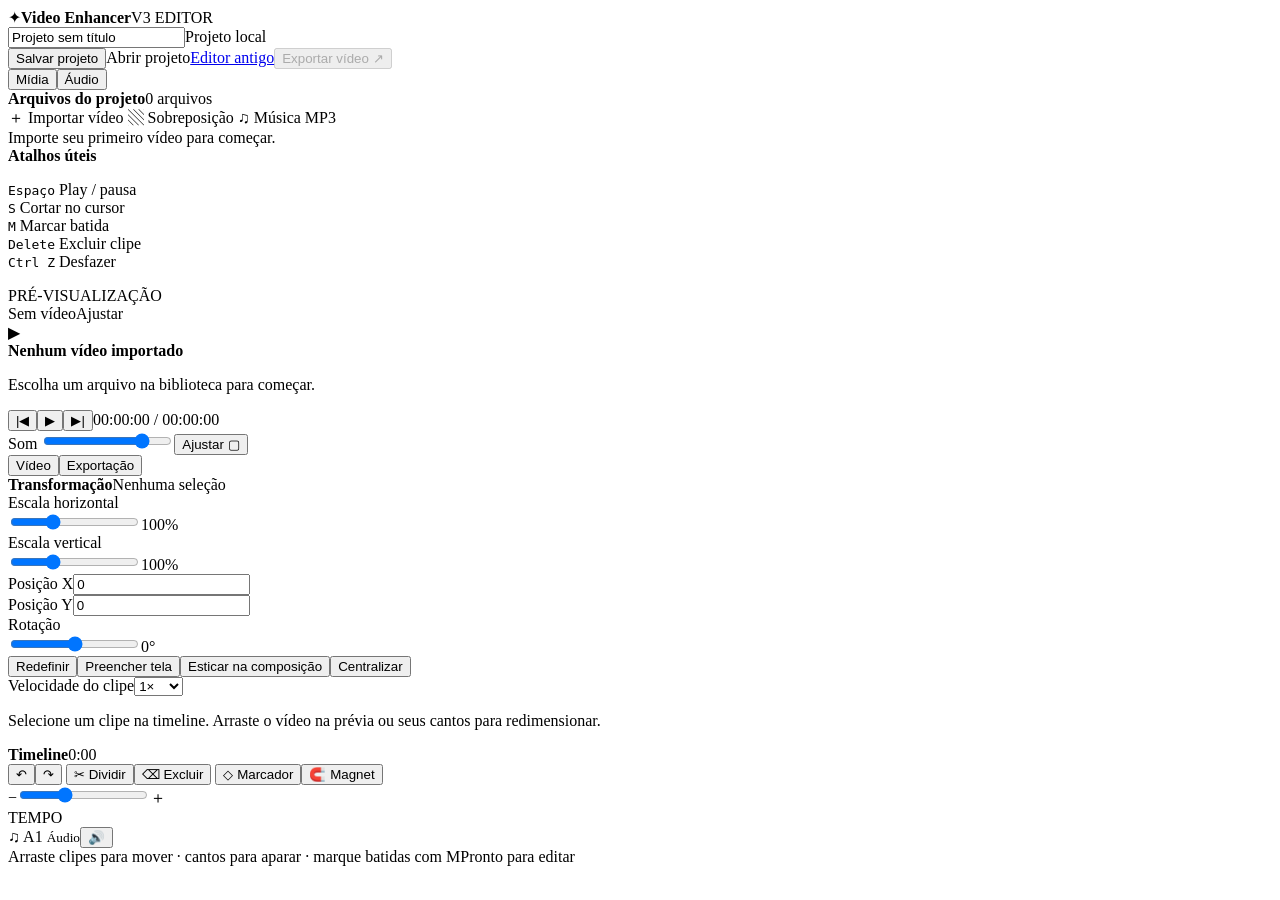
==== static/v3/index.html @ 7de9e012 "Start V3 focused editor with resizable canvas, precise timeline and clean desktop workspace" ====
<!doctype html>
<html lang="pt-BR">
<head>
<meta charset="utf-8"><meta name="viewport" content="width=device-width,initial-scale=1">
<title>Video Enhancer V3 — Workspace</title>
<link rel="stylesheet" href="/static/v3/workspace.css?v=1">
</head>
<body>
<header class="topbar">
 <div class="brand"><span class="brand-mark">✦</span><strong>Video Enhancer</strong><span class="edition">V3 EDITOR</span></div>
 <div class="project"><input id="projectName" value="Projeto sem título" maxlength="70" aria-label="Nome do projeto"><span id="saveStatus">Projeto local</span></div>
 <div class="actions"><button id="saveProject" title="Salvar arquivo de projeto">Salvar projeto</button><label class="toplink">Abrir projeto<input id="openProject" type="file" accept=".json,application/json" hidden></label><a href="/editor" title="Voltar ao editor anterior">Editor antigo</a><button id="exportBtn" class="primary" disabled>Exportar vídeo ↗</button></div>
</header>
<div class="app">
 <aside class="media-sidebar panel">
  <nav class="panel-tabs" aria-label="Biblioteca"><button class="active" data-library="media">Mídia</button><button data-library="sound">Áudio</button></nav>
  <div class="panel-header"><strong>Arquivos do projeto</strong><span id="assetCount">0 arquivos</span></div>
  <div class="import-grid">
   <label class="import-main">＋ Importar vídeo<input id="mainFile" type="file" accept="video/*,.mp4,.mov,.mkv,.webm,.avi,.m4v" hidden></label>
   <label class="import-secondary">▧ Sobreposição<input id="overlayFile" type="file" accept="video/*,.mp4,.mov,.mkv,.webm,.avi,.m4v" hidden></label>
   <label class="import-secondary">♫ Música MP3<input id="audioFile" type="file" accept=".mp3,audio/mpeg" hidden></label>
  </div>
  <div id="assetList" class="asset-list"><div class="empty-media">Importe seu primeiro vídeo para começar.</div></div>
  <div class="sidebar-hint"><strong>Atalhos úteis</strong><p><kbd>Espaço</kbd> Play / pausa<br><kbd>S</kbd> Cortar no cursor<br><kbd>M</kbd> Marcar batida<br><kbd>Delete</kbd> Excluir clipe<br><kbd>Ctrl Z</kbd> Desfazer</p></div>
 </aside>
 <main class="monitor panel">
  <div class="monitor-top"><span>PRÉ-VISUALIZAÇÃO</span><div class="monitor-info"><span id="resLabel">Sem vídeo</span><span id="zoomMonitor">Ajustar</span></div></div>
  <div id="monitorViewport" class="monitor-viewport">
   <div id="composition" class="composition" aria-label="Composição do vídeo">
    <div id="baseTransform" class="base-transform" hidden>
     <video id="video" playsinline preload="metadata"></video>
     <span class="transform-handle nw" data-handle="nw"></span><span class="transform-handle ne" data-handle="ne"></span><span class="transform-handle sw" data-handle="sw"></span><span class="transform-handle se" data-handle="se"></span>
    </div>
    <div id="overlayContainer" class="overlay-container"></div>
    <div id="centerGuideX" class="center-guide vertical" hidden></div><div id="centerGuideY" class="center-guide horizontal" hidden></div>
   </div>
   <div id="emptyMonitor" class="empty-monitor"><div class="play-symbol">▶</div><strong>Nenhum vídeo importado</strong><p>Escolha um arquivo na biblioteca para começar.</p></div>
  </div>
  <div class="playerbar">
   <div class="player-left"><button id="goStart" title="Início">|◀</button><button id="playBtn" class="play-toggle" title="Reproduzir">▶</button><button id="stepForward" title="Avançar um quadro">▶|</button><span id="timeLabel">00:00:00 / 00:00:00</span></div>
   <div class="player-right"><label>Som <input id="volume" type="range" min="0" max="100" value="80"></label><button id="fitMonitor" title="Centralizar prévia">Ajustar ▢</button></div>
  </div>
 </main>
 <aside class="properties panel">
  <nav class="panel-tabs" aria-label="Propriedades"><button class="active" data-inspector="video">Vídeo</button><button data-inspector="export">Exportação</button></nav>
  <div class="properties-content">
   <section id="clipSettings">
    <div class="panel-header"><strong>Transformação</strong><span id="selectionLabel">Nenhuma seleção</span></div>
    <div class="setting"><label>Escala horizontal</label><div class="inputline"><input id="scaleX" type="range" min="10" max="300" value="100"><output id="scaleXVal">100%</output></div></div>
    <div class="setting"><label>Escala vertical</label><div class="inputline"><input id="scaleY" type="range" min="10" max="300" value="100"><output id="scaleYVal">100%</output></div></div>
    <div class="setting double"><div><label>Posição X</label><input id="posX" type="number" step="1" value="0"></div><div><label>Posição Y</label><input id="posY" type="number" step="1" value="0"></div></div>
    <div class="setting"><label>Rotação</label><div class="inputline"><input id="rotation" type="range" min="-180" max="180" value="0"><output id="rotationVal">0°</output></div></div>
    <div class="button-grid"><button id="resetTransform">Redefinir</button><button id="fillCanvas">Preencher tela</button><button id="stretchCanvas">Esticar na composição</button><button id="centerCanvas">Centralizar</button></div>
    <div class="separator"></div>
    <div class="setting"><label>Velocidade do clipe</label><select id="speed"><option value="0.5">0.5×</option><option value="1" selected>1×</option><option value="1.5">1.5×</option><option value="2">2×</option></select></div>
    <p class="helper">Selecione um clipe na timeline. Arraste o vídeo na prévia ou seus cantos para redimensionar.</p>
   </section>
   <section id="exportSettings" hidden>
    <div class="panel-header"><strong>Configurações de saída</strong></div>
    <div class="setting"><label>Composição</label><select id="canvasPreset"><option value="source">Original</option><option value="1920x1080">1920 × 1080 (16:9)</option><option value="1080x1920">1080 × 1920 (9:16)</option><option value="1080x1080">1080 × 1080 (1:1)</option></select></div>
    <div class="setting double"><div><label>Largura</label><input id="canvasWidth" type="number" min="64" max="4096" step="2" value="1920"></div><div><label>Altura</label><input id="canvasHeight" type="number" min="64" max="4096" step="2" value="1080"></div></div>
    <div class="setting"><label>FPS</label><select id="canvasFps"><option>24</option><option selected>30</option><option>60</option></select></div>
    <div class="setting"><label>Melhoria</label><select id="quality"><option value="off">Desligada</option><option value="balanced" selected>Equilibrada</option><option value="strong">Forte</option></select></div>
    <div class="setting"><label>Modo de exportação</label><select id="exportMode"><option value="fast">Rápida</option><option value="quality">Qualidade máxima</option></select></div>
    <div class="setting checkbox"><label><input id="muteSource" type="checkbox"> Remover áudio original</label></div>
    <div class="setting checkbox"><label><input id="muteAll" type="checkbox"> Exportar sem áudio</label></div>
    <p class="helper">Exportação MP4 / H.264 via FFmpeg no computador. As sobreposições são renderizadas com o vídeo.</p>
   </section>
  </div>
 </aside>
 <section class="timeline panel">
  <div class="timeline-toolbar">
   <div class="timeline-label"><strong>Timeline</strong><span id="durationLabel">0:00</span></div>
   <div class="tools">
    <button id="undoBtn" title="Desfazer (Ctrl+Z)">↶</button><button id="redoBtn" title="Refazer (Ctrl+Y)">↷</button>
    <span class="tool-divider"></span><button id="splitBtn" title="Dividir (S)">✂ Dividir</button><button id="deleteBtn" title="Excluir (Delete)">⌫ Excluir</button>
    <button id="markerBtn" title="Marcador (M)">◇ Marcador</button><button id="magnetBtn" class="tool-active" aria-pressed="true" title="Encaixe magnético">🧲 Magnet</button>
   </div>
   <div class="zoom"><span>−</span><input id="zoomRange" type="range" min="24" max="180" step="2" value="76" aria-label="Zoom da timeline"><span>＋</span></div>
  </div>
  <div id="timelineScroll" class="timeline-scroll">
   <div id="timelineStage" class="timeline-stage">
    <div class="ruler-track"><div class="track-label muted">TEMPO</div><div id="ruler" class="ruler"></div></div>
    <div id="markerLane" class="marker-lane"></div>
    <div id="videoTracks"></div>
    <div class="track audio-row"><div class="track-label audio-label">♫ A1 <small>Áudio</small><button id="audioMute" title="Silenciar música" aria-pressed="false">🔊</button></div><div id="audioLane" class="track-lane audio-lane"></div></div>
    <div id="playhead" class="playhead"><span></span></div>
   </div>
  </div>
  <div class="timeline-footer"><span>Arraste clipes para mover · cantos para aparar · marque batidas com M</span><span id="statusLine">Pronto para editar</span></div>
 </section>
</div>
<div id="exportDialog" class="modal" hidden><div class="modal-card"><div class="modal-header"><strong>Exportando projeto</strong><button id="closeExport" title="Fechar">×</button></div><p id="exportStatus">Preparando vídeo...</p><div class="progress"><div id="exportProgress"></div></div><span id="exportPercentage">0%</span><a id="downloadVideo" hidden download="video-enhancer-v3.mp4">Baixar MP4 ↧</a></div></div>
<div id="toast" class="toast" role="status" hidden></div>
<script src="/static/v3/workspace.js?v=1" defer></script>
</body></html>
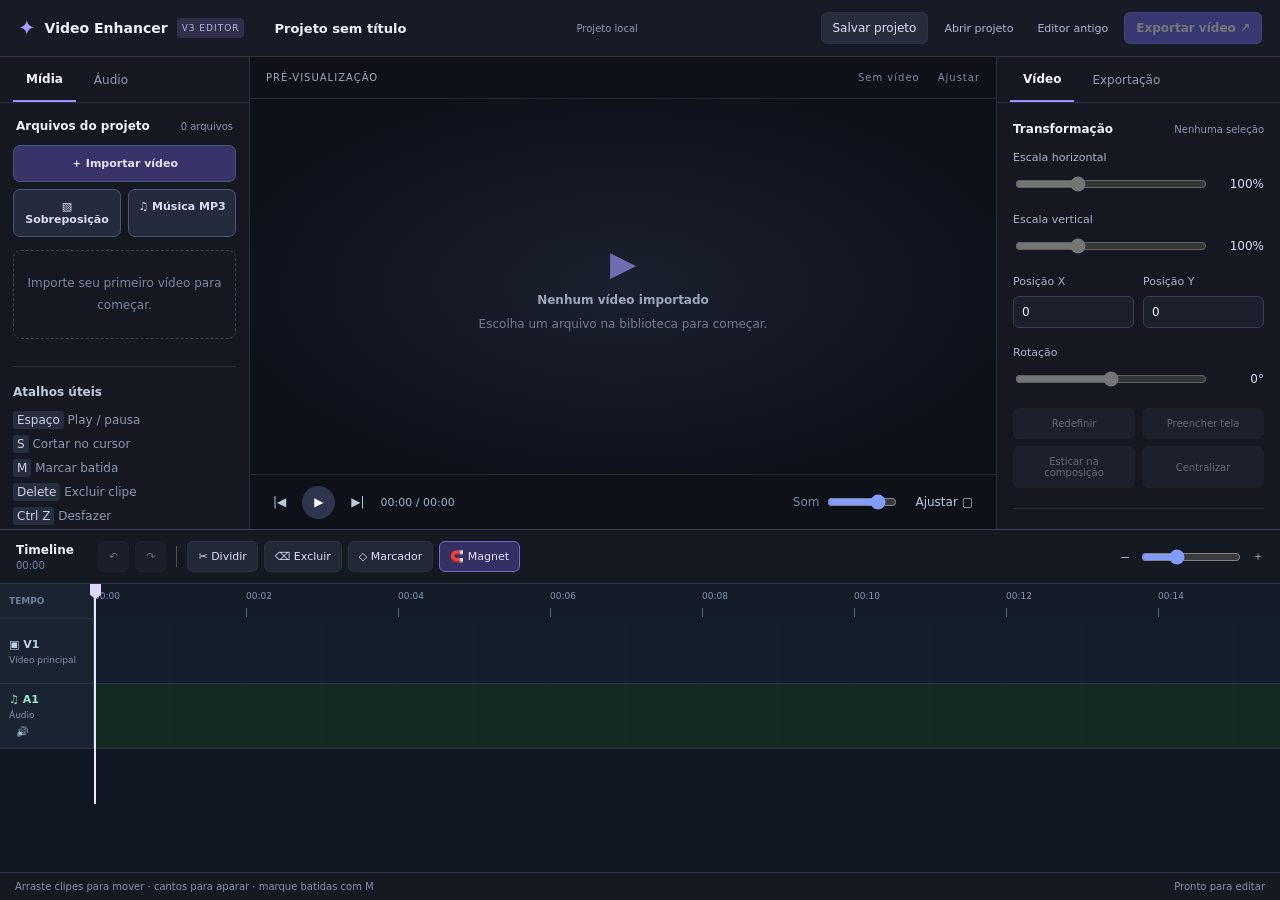
==== commit 430758a1: "Add dedicated overlay inspector with scale, opacity and timing controls" ====
--- a/static/v3/index.html
+++ b/static/v3/index.html
@@ -45,7 +45,7 @@
   <nav class="panel-tabs" aria-label="Propriedades"><button class="active" data-inspector="video">Vídeo</button><button data-inspector="export">Exportação</button></nav>
   <div class="properties-content">
    <section id="clipSettings">
-    <div class="panel-header"><strong>Transformação</strong><span id="selectionLabel">Nenhuma seleção</span></div>
+    <div id="baseSettings"><div class="panel-header"><strong>Transformação</strong><span id="selectionLabel">Nenhuma seleção</span></div>
     <div class="setting"><label>Escala horizontal</label><div class="inputline"><input id="scaleX" type="range" min="10" max="300" value="100"><output id="scaleXVal">100%</output></div></div>
     <div class="setting"><label>Escala vertical</label><div class="inputline"><input id="scaleY" type="range" min="10" max="300" value="100"><output id="scaleYVal">100%</output></div></div>
     <div class="setting double"><div><label>Posição X</label><input id="posX" type="number" step="1" value="0"></div><div><label>Posição Y</label><input id="posY" type="number" step="1" value="0"></div></div>
@@ -53,7 +53,15 @@
     <div class="button-grid"><button id="resetTransform">Redefinir</button><button id="fillCanvas">Preencher tela</button><button id="stretchCanvas">Esticar na composição</button><button id="centerCanvas">Centralizar</button></div>
     <div class="separator"></div>
     <div class="setting"><label>Velocidade do clipe</label><select id="speed"><option value="0.5">0.5×</option><option value="1" selected>1×</option><option value="1.5">1.5×</option><option value="2">2×</option></select></div>
-    <p class="helper">Selecione um clipe na timeline. Arraste o vídeo na prévia ou seus cantos para redimensionar.</p>
+    <p class="helper">Selecione um clipe na timeline. Arraste o vídeo na prévia ou seus cantos para redimensionar.</p></div>
+    <div id="overlaySettings" hidden>
+     <div class="panel-header"><strong>Sobreposição</strong><span id="overlayName">V2</span></div>
+     <div class="setting"><label>Tamanho da camada</label><div class="inputline"><input id="overlayScale" type="range" min="10" max="100" value="40"><output id="overlayScaleValue">40%</output></div></div>
+     <div class="setting"><label>Opacidade</label><div class="inputline"><input id="overlayOpacity" type="range" min="0" max="100" value="100"><output id="overlayOpacityValue">100%</output></div></div>
+     <div class="setting double"><div><label>Início na timeline</label><input id="overlayAt" type="number" min="0" step=".01"></div><div><label>Fim no vídeo</label><input id="overlayEnd" type="number" min=".08" step=".01"></div></div>
+     <div class="button-grid"><button id="overlayToggle">Ocultar camada</button><button id="overlayDelete">Excluir camada</button></div>
+     <p class="helper">Arraste a camada na prévia para posicionar e na timeline para ajustar o início. O áudio da sobreposição não é exportado.</p>
+    </div>
    </section>
    <section id="exportSettings" hidden>
     <div class="panel-header"><strong>Configurações de saída</strong></div>
--- a/static/v3/workspace.css
+++ b/static/v3/workspace.css
@@ -0,0 +1 @@
+:root{color-scheme:dark;font-family:Inter,ui-sans-serif,system-ui,-apple-system,"Segoe UI",sans-serif;--page:#0e1016;--panel:#151820;--layer:#1c212d;--border:#2b3040;--text:#edf0fa;--muted:#8c97ae;--accent:#829bff;--accent-2:#655ddd;--audio:#48c09c;--clip:#5368b6;--track:#151c28}*{box-sizing:border-box}html,body{margin:0;height:100%;overflow:hidden}body{background:var(--page);color:var(--text);font-size:12px}button,input,select{font:inherit}button{color:#d9e2f7;border:1px solid var(--border);background:#262c3b;border-radius:6px;padding:8px 11px;cursor:pointer}button:hover:not(:disabled){background:#343d52}button:disabled{opacity:.4;cursor:default}input,select{background:#1b202c;color:var(--text);border:1px solid #354056;border-radius:6px;padding:8px;min-width:0}input[type=range]{padding:0;accent-color:var(--accent);cursor:pointer}input[type=checkbox]{accent-color:var(--accent)}[hidden]{display:none!important}.topbar{height:57px;display:flex;align-items:center;gap:22px;padding:0 18px;border-bottom:1px solid #303648;background:#171b25}.brand{display:flex;align-items:center;gap:9px;white-space:nowrap;font-size:14px}.brand-mark{color:#a69bff;font-size:21px}.edition{font-size:9px;color:#b2b8ed;letter-spacing:1px;background:#30304b;padding:5px;border-radius:4px}.project{display:flex;align-items:center;gap:10px;flex:1;min-width:0}.project input{max-width:300px;width:100%;border:0;background:transparent;font-size:13px;font-weight:600}.project>span{font-size:10px;color:var(--muted);white-space:nowrap}.actions{display:flex;align-items:center;gap:8px}.actions a,.toplink{font-size:11px;color:#adbad2;padding:8px;text-decoration:none;cursor:pointer;white-space:nowrap}.actions a:hover,.toplink:hover{color:#fff}.actions button{white-space:nowrap}.primary{background:#6864e6;border-color:#8983f4;color:#fff;font-weight:700}.primary:hover:not(:disabled){background:#817afe}.app{height:calc(100vh - 57px);display:grid;grid-template-columns:250px minmax(300px,1fr) 284px;grid-template-rows:minmax(245px,1fr) minmax(275px,44%);overflow:hidden}.panel{background:var(--panel);min-width:0;min-height:0}.media-sidebar,.properties{overflow:auto;scrollbar-width:thin;scrollbar-color:#44516b transparent}.media-sidebar{border-right:1px solid var(--border)}.properties{border-left:1px solid var(--border)}.panel-tabs{height:46px;display:flex;align-items:stretch;gap:5px;padding:0 13px;border-bottom:1px solid var(--border)}.panel-tabs button{border:0;background:transparent;color:#929caf;border-radius:0;padding:0 13px;font-size:12px}.panel-tabs button.active{border-bottom:2px solid #9b90ff;color:#f5f3ff;font-weight:750}.panel-header{display:flex;align-items:center;justify-content:space-between;padding:16px 16px 12px;gap:8px}.panel-header strong{font-size:12px}.panel-header span{color:var(--muted);font-size:10px}.import-grid{padding:0 13px;display:grid;grid-template-columns:repeat(2,minmax(0,1fr));gap:7px}.import-grid label{padding:10px 7px;border-radius:7px;text-align:center;cursor:pointer;font-weight:600;border:1px solid #4a5677;color:#d8ddf4;font-size:11px;min-width:0}.import-grid label:hover{border-color:#928aff}.import-main{grid-column:1/-1;background:#383369;color:#e7e1ff!important}.import-secondary{background:#232b3c}.asset-list{padding:13px;display:flex;flex-direction:column;gap:8px}.empty-media{border:1px dashed #394257;text-align:center;color:#79879f;border-radius:8px;padding:22px 11px;line-height:1.8}.asset-tile{display:flex;align-items:center;gap:10px;border:1px solid #354050;border-radius:7px;background:#202633;padding:10px;min-width:0;cursor:pointer}.asset-tile:hover{border-color:#697aa7}.asset-icon{width:37px;height:34px;display:grid;place-items:center;color:#e5eaff;background:#35425c;border-radius:5px;font-size:20px}.asset-tile.audio .asset-icon{background:#20574d;color:#b4ffdf}.asset-tile .asset-info{overflow:hidden;flex:1}.asset-tile .asset-info strong{font-size:10px;overflow:hidden;text-overflow:ellipsis;white-space:nowrap;display:block}.asset-tile .asset-info small{font-size:10px;color:#899db3}.sidebar-hint{border-top:1px solid var(--border);margin:14px 13px;padding-top:13px;color:var(--muted);line-height:2}.sidebar-hint strong{color:#c3cade}.sidebar-hint p{margin:4px 0}kbd{background:#272d3d;color:#c7d1e8;border-radius:3px;padding:2px 4px;font-family:inherit}.monitor{display:flex;flex-direction:column;background:#0e1118}.monitor-top{height:42px;display:flex;align-items:center;justify-content:space-between;padding:0 16px;border-bottom:1px solid #252a36;font-size:10px;letter-spacing:1px;color:#a0aabc}.monitor-info{display:flex;gap:18px;color:#7f8ba2}.monitor-viewport{min-height:0;flex:1;display:flex;align-items:center;justify-content:center;position:relative;padding:20px;background:radial-gradient(ellipse at center,#1b202e 0%,#0d111a 78%);overflow:hidden}.composition{position:relative;background:#07080b;overflow:hidden;flex:none;box-shadow:0 10px 35px #000b;isolation:isolate;container-type:size}.base-transform{position:absolute;outline:1px solid #bbb3ff;cursor:move;touch-action:none;transform-origin:center center;z-index:1}.base-transform video{width:100%;height:100%;display:block;object-fit:fill;pointer-events:none;background:#000}.transform-handle{position:absolute;width:10px;height:10px;border:1px solid #fff;background:#988aff;border-radius:2px;z-index:3}.transform-handle.nw{top:-5px;left:-5px;cursor:nwse-resize}.transform-handle.ne{top:-5px;right:-5px;cursor:nesw-resize}.transform-handle.sw{bottom:-5px;left:-5px;cursor:nesw-resize}.transform-handle.se{bottom:-5px;right:-5px;cursor:nwse-resize}.overlay-container{position:absolute;inset:0;z-index:2;pointer-events:none}.overlay-video{position:absolute;overflow:hidden;pointer-events:auto;cursor:move;outline:1px solid #7ebcf6;touch-action:none}.overlay-video.active{outline:2px solid #b6edff}.overlay-video video{display:block;width:100%;height:100%;pointer-events:none;object-fit:fill}.center-guide{position:absolute;z-index:5;pointer-events:none;background:#67e0fc}.center-guide.vertical{left:50%;top:0;bottom:0;width:1px}.center-guide.horizontal{top:50%;left:0;right:0;height:1px}.empty-monitor{position:absolute;text-align:center;color:#9ba7bd;display:flex;align-items:center;flex-direction:column;gap:10px}.empty-monitor p{margin:0;color:#6e7c91}.play-symbol{font-size:34px;color:#706cb2}.playerbar{height:55px;border-top:1px solid #252b38;display:flex;align-items:center;justify-content:space-between;padding:0 15px;gap:6px}.player-left,.player-right{display:flex;align-items:center;gap:8px}.playerbar button{background:transparent;border:0;padding:6px 8px;color:#becae0}.playerbar button:hover{color:#fff}.playerbar .play-toggle{background:#2f3550;color:white;border-radius:50%;width:33px;height:33px}.playerbar span{color:#a6b3cc;font-variant-numeric:tabular-nums;font-size:11px}.playerbar label{display:flex;align-items:center;gap:6px;color:#7c8aa0}.playerbar input{width:70px}.properties-content{padding:0 16px 24px}.properties .panel-header{padding:19px 0 15px}.setting{display:flex;flex-direction:column;gap:9px;margin:0 0 18px}.setting>label,.setting>div>label{color:#aab4c9;font-size:11px}.setting .inputline{display:flex;align-items:center;gap:11px}.setting input[type=range]{flex:1;min-width:0}.setting output{width:44px;text-align:right;color:#d7ddf2;font-variant-numeric:tabular-nums}.setting.double{display:grid;grid-template-columns:1fr 1fr;gap:9px}.setting.double>div{display:flex;flex-direction:column;gap:8px;min-width:0}.setting.double input{width:100%}.button-grid{display:grid;grid-template-columns:1fr 1fr;gap:7px}.button-grid button{padding:9px 7px;font-size:10px}.separator{height:1px;background:var(--border);margin:20px 0}.helper{font-size:10px;color:#8490a5;line-height:1.65}.setting.checkbox label{display:flex;align-items:center;gap:8px}.timeline{grid-column:1/-1;display:flex;flex-direction:column;border-top:1px solid #3b4354;background:#151922}.timeline-toolbar{display:flex;align-items:center;height:54px;border-bottom:1px solid #303647;padding:0 16px;gap:16px;flex-shrink:0}.timeline-label{display:flex;flex-direction:column;min-width:66px;gap:3px}.timeline-label strong{font-size:12px}.timeline-label span{font-size:10px;color:#778aa5}.tools{display:flex;gap:6px;align-items:center;overflow:auto hidden;scrollbar-width:none;flex:1}.tools button{padding:8px 10px;white-space:nowrap;font-size:11px;background:#222936}.tools button.tool-active{background:#333164;border-color:#7269cc;color:#e4deff}.tool-divider{height:21px;width:1px;background:#4a5260;margin:0 4px}.zoom{display:flex;align-items:center;gap:9px;color:#aab5c9}.zoom input{width:100px}.timeline-scroll{flex:1;min-height:0;overflow:auto;scrollbar-width:thin;scrollbar-color:#3a465a #171e28;background:#101722}.timeline-stage{position:relative;min-width:100%;min-height:220px;padding-bottom:12px}.ruler-track{height:35px;display:flex;position:relative;border-bottom:1px solid #2b3446}.ruler{position:relative;flex:1;height:35px;cursor:crosshair;background:#141c2a}.ruler-tick{position:absolute;top:7px;font-size:9px;color:#8596b0;white-space:nowrap;pointer-events:none}.ruler-tick:after{content:"";display:block;position:absolute;left:0;top:17px;height:9px;border-left:1px solid #56647b}.track{height:65px;display:flex;border-bottom:1px solid #2b3545}.track-label{flex:0 0 94px;width:94px;background:#192332;border-right:1px solid #334155;display:flex;flex-direction:column;justify-content:center;padding:8px 9px;color:#bfd0eb;font-size:11px;font-weight:750;gap:4px}.track-label small{font-size:9px;color:#8191ac;font-weight:500}.track-label.muted{font-size:9px;color:#70809a}.track-lane{flex:1;position:relative;min-width:0;height:100%;background:repeating-linear-gradient(90deg,#151e2c 0,#151e2c 75px,#192235 76px);}.clip{position:absolute;top:7px;height:50px;border-radius:6px;border:1px solid #7086da;background:linear-gradient(180deg,#5062b0,#3a4d93);cursor:grab;touch-action:none;user-select:none;overflow:hidden;display:flex;align-items:flex-start;min-width:3px}.clip.active{outline:2px solid #dce4ff;outline-offset:-2px}.clip.overlay-clip{border-color:#50a0d5;background:linear-gradient(180deg,#27669c,#214e79)}.clip-title{display:block;padding:9px 14px;font-size:10px;font-weight:650;white-space:nowrap;overflow:hidden;text-overflow:ellipsis;max-width:100%;pointer-events:none}.clip-dur{position:absolute;bottom:5px;left:14px;font-size:9px;color:#e0e7ffbb;pointer-events:none}.trim{position:absolute;top:0;bottom:0;width:7px;background:#ffffff19;cursor:ew-resize;z-index:2}.trim:hover{background:#e7eaff7a}.trim.left{left:0}.trim.right{right:0}.marker-lane{position:absolute;top:34px;left:94px;right:0;height:0;z-index:7;pointer-events:none}.marker{position:absolute;top:-4px;height:17px;width:9px;background:#ffd17c;clip-path:polygon(50% 100%,0 30%,0 0,100% 0,100% 30%);transform:translateX(-50%);pointer-events:auto;cursor:pointer}.audio-lane{background:repeating-linear-gradient(90deg,#142921 0,#142921 75px,#153027 76px)}.audio-label{color:#9be4c6}.audio-label button{font-size:10px;padding:2px;border:0;background:none;width:26px}.audio-clip{background:linear-gradient(180deg,#226e5c,#1b5047);border-color:#46b898}.playhead{position:absolute;left:94px;top:0;bottom:0;border-left:2px solid #eae6ff;z-index:8;pointer-events:none;will-change:transform}.playhead span{position:absolute;top:0;left:-6px;width:11px;height:15px;background:#ddd7ff;clip-path:polygon(0 0,100% 0,100% 72%,50% 100%,0 72%)}.timeline-footer{height:28px;flex:none;display:flex;justify-content:space-between;align-items:center;padding:0 15px;border-top:1px solid #2d3748;font-size:10px;color:#8793a8}.modal{position:fixed;inset:0;background:#080b12c4;display:grid;place-items:center;z-index:100}.modal-card{width:min(90vw,430px);padding:22px;background:#202532;border-radius:13px;border:1px solid #55607a;box-shadow:0 20px 90px #000b}.modal-header{display:flex;justify-content:space-between;align-items:center}.modal-header button{border:0;background:none;font-size:23px}.modal-card p{color:#aebbd3}.progress{height:9px;background:#313b4e;border-radius:20px;overflow:hidden;margin:18px 0 8px}.progress>div{width:0;height:100%;background:#8883fa;transition:width .15s}.modal-card>a{display:block;margin:20px 0 0;padding:13px;background:#635ee1;color:#fff;text-decoration:none;text-align:center;border-radius:7px}.toast{position:fixed;bottom:25px;left:50%;transform:translateX(-50%);background:#283147;border:1px solid #536282;border-radius:8px;padding:13px 20px;box-shadow:0 12px 40px #0009;z-index:120}@media(max-width:1150px){.app{grid-template-columns:205px minmax(270px,1fr) 240px}.topbar{gap:10px;padding:0 9px}.actions{gap:3px}.playerbar{padding:0 8px}.panel-header{padding:13px 10px}.properties-content{padding:0 10px}}@media(max-width:780px){html,body{overflow:auto;height:auto}.topbar{flex-wrap:wrap;height:auto;min-height:57px;padding:8px}.app{height:auto;grid-template-columns:1fr;grid-template-rows:auto 400px auto 390px;overflow:visible}.media-sidebar{max-height:260px}.properties{max-height:470px}.monitor{min-height:360px}.timeline{grid-column:1}.actions{flex-wrap:wrap}.timeline-toolbar{gap:8px}.zoom input{width:70px}}
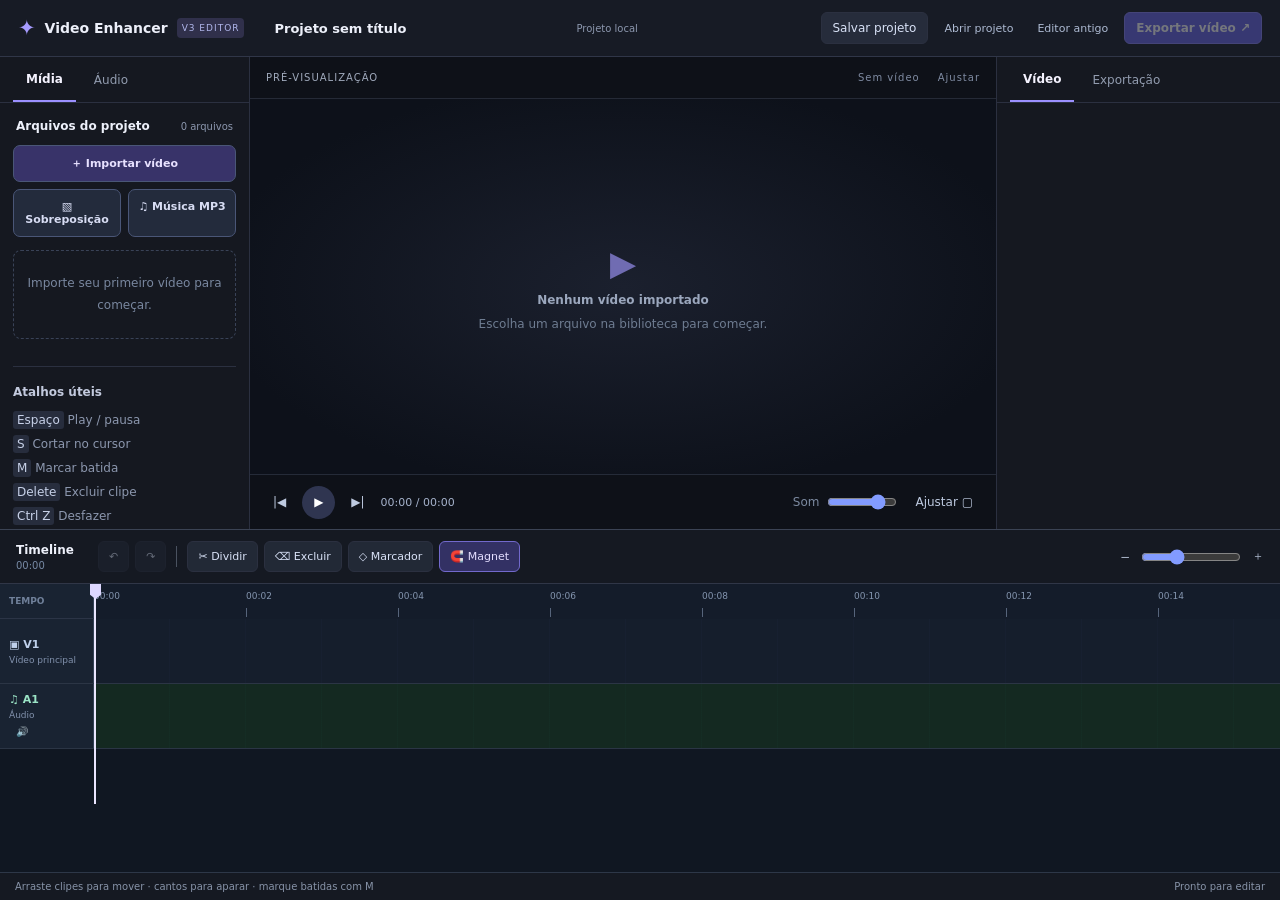
==== commit e9506594: "Add draggable resizing grips between media, monitor, properties and timeline" ====
--- a/static/v3/index.html
+++ b/static/v3/index.html
@@ -97,6 +97,9 @@
   </div>
   <div class="timeline-footer"><span>Arraste clipes para mover · cantos para aparar · marque batidas com M</span><span id="statusLine">Pronto para editar</span></div>
  </section>
+ <div class="resize-grip resize-left" id="resizeLeft" role="separator" aria-label="Redimensionar biblioteca" title="Arraste para redimensionar biblioteca"></div>
+ <div class="resize-grip resize-right" id="resizeRight" role="separator" aria-label="Redimensionar propriedades" title="Arraste para redimensionar propriedades"></div>
+ <div class="resize-grip resize-bottom" id="resizeBottom" role="separator" aria-label="Redimensionar timeline" title="Arraste para redimensionar timeline"></div>
 </div>
 <div id="exportDialog" class="modal" hidden><div class="modal-card"><div class="modal-header"><strong>Exportando projeto</strong><button id="closeExport" title="Fechar">×</button></div><p id="exportStatus">Preparando vídeo...</p><div class="progress"><div id="exportProgress"></div></div><span id="exportPercentage">0%</span><a id="downloadVideo" hidden download="video-enhancer-v3.mp4">Baixar MP4 ↧</a></div></div>
 <div id="toast" class="toast" role="status" hidden></div>
